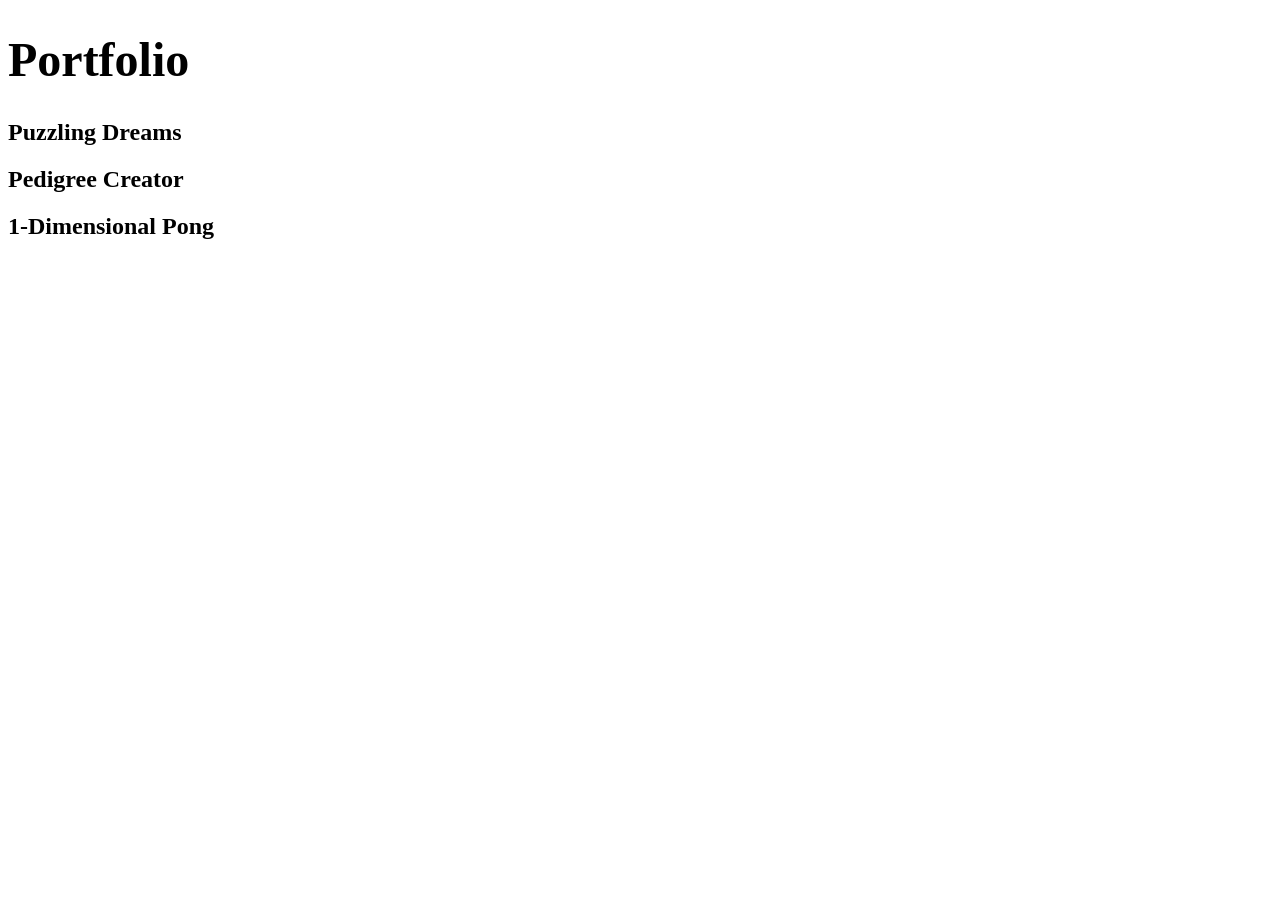
==== portfolio.html @ 7182032d "Added resume and portfolio" ====
<!doctype html>
<html lang="en">
	<head>
		<meta charset="utf-8">
        <title>Portfolio</title>
        <link rel="stylesheet" href="public/styles.css">
	</head>
    <body>
        <h1>Portfolio</h1>
        <h2>Puzzling Dreams</h2>
        <h2>Pedigree Creator</h2>
        <h2>1-Dimensional Pong</h2>
    </body>
</html>
---- public/styles.css ----
/*
Sources:
Typed Arithmetic [https://developer.mozilla.org/en-US/docs/Web/CSS/Guides/Values_and_units/Using_typed_arithmetic]
 */
:root {
    --index-size: 25px;;
}
h1 {
    font-size: 3em;
}

h3 {
    margin-left: var(--index-size);
}
h4 {
    font-style: italic;
    font-weight: lighter;
    margin-left: calc(var(--index-size)*2);
}

.bodyText{
    margin-left: calc(var(--index-size)*3);
}
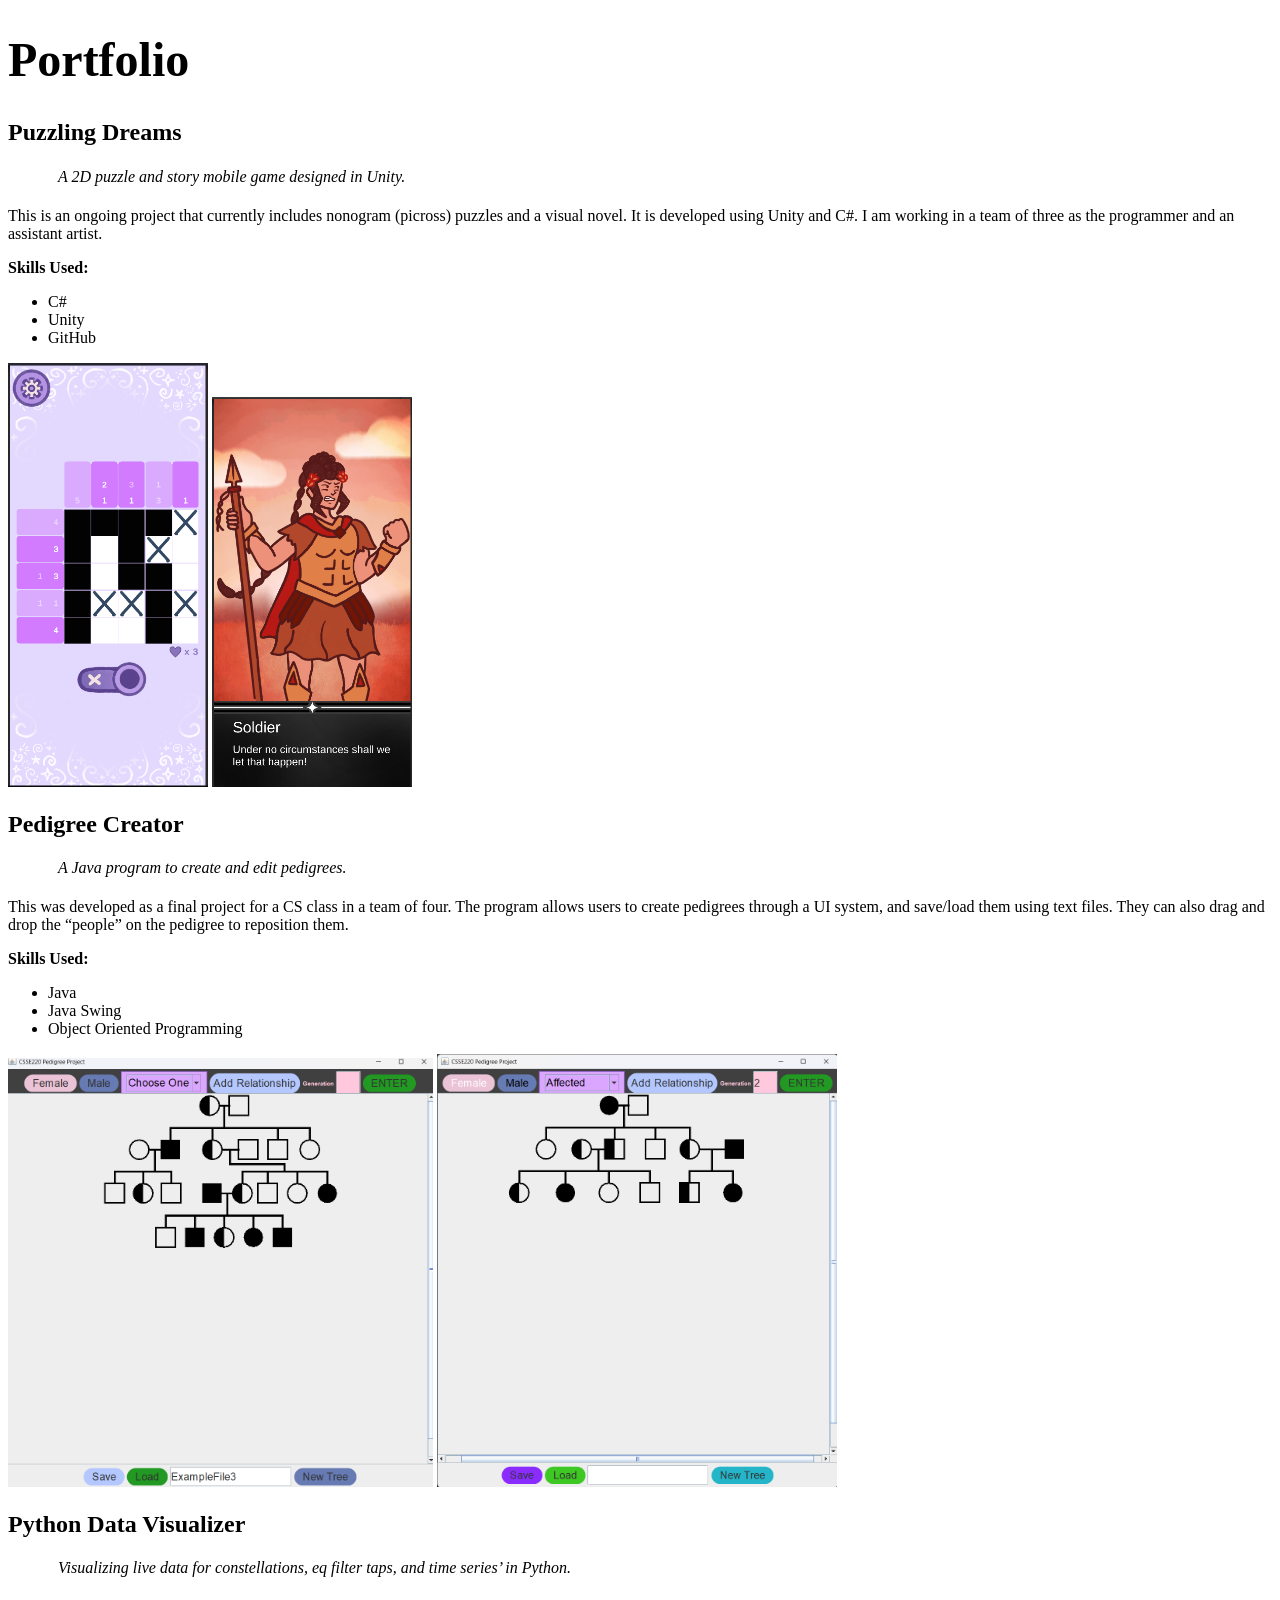
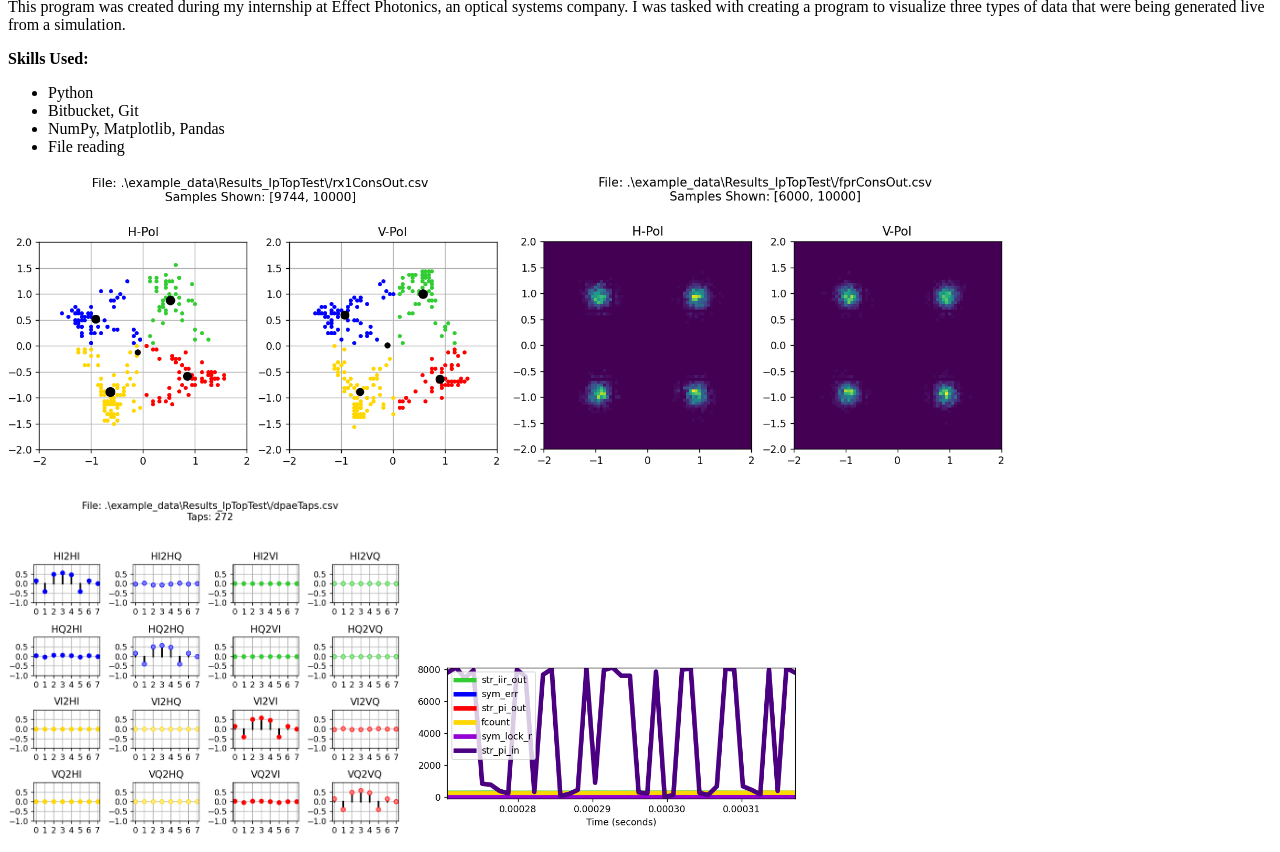
==== commit 99bec0d4: "Portfolio" ====
--- a/portfolio.html
+++ b/portfolio.html
@@ -1,3 +1,7 @@
+<!-- Citations:
+    Useful layout configurations: https://colorlib.com/wp/student-portfolios/
+    Use of tables to connect pictures with programs/skills used in projects
+  -->
 <!doctype html>
 <html lang="en">
 	<head>
@@ -8,7 +12,40 @@
     <body>
         <h1>Portfolio</h1>
         <h2>Puzzling Dreams</h2>
+            <h4>A 2D puzzle and story mobile game designed in Unity.</h4>
+            <p>This is an ongoing project that currently includes nonogram (picross) puzzles and a visual novel. It is developed using Unity and C#. I am working in a team of three as the programmer and an assistant artist.</p>
+            <p><strong>Skills Used:</strong></p>
+            <ul>
+                <li>C#</li>
+                <li>Unity</li>
+                <li>GitHub</li>
+            </ul>
+            <img src="images/Puzzle.png" alt="Nonogram puzzle on a phone screen" width="200px">
+            <img src="images/Novel.png" alt="Character speaking in a visual novel" width="200px">
         <h2>Pedigree Creator</h2>
-        <h2>1-Dimensional Pong</h2>
+            <h4>A Java program to create and edit pedigrees.</h4>
+            <p>This was developed as a final project for a CS class in a team of four. The program allows users to create pedigrees through a UI system, and save/load them using text files. They can also drag and drop the “people” on the pedigree to reposition them.</p>
+            <p><strong>Skills Used:</strong></p>
+            <ul>
+                <li>Java</li>
+                <li>Java Swing</li>
+                <li>Object Oriented Programming</li>
+            </ul>
+            <img src="images/Pedigree-Screenshot.png" alt="4-Generation pedigree loaded from file" width="425px">
+            <img src="images/Pedigree-Screenshot-2.png" alt="3-Generation pedigree custom generated" width="400px">
+        <h2>Python Data Visualizer</h2>
+            <h4>Visualizing live data for constellations, eq filter taps, and time series’ in Python.</h4>
+            <p>This program was created during my internship at Effect Photonics, an optical systems company. I was tasked with creating a program to visualize three types of data that were being generated live from a simulation.</p>
+            <p><strong>Skills Used:</strong></p>
+            <ul>
+                <li>Python</li>
+                <li>Bitbucket, Git</li>
+                <li>NumPy, Matplotlib, Pandas</li>
+                <li>File reading</li>
+            </ul>
+            <img src="images/Constellations.png" alt="Signal constellation diagrams" width="500px">
+            <img src="images/Heatmap.png" alt="Heatmap diagrams of signal constellations" width="500px">
+            <img src="images/Taps.png" alt="EQ filter taps charts" width="400px">
+            <img src="images/TimeSeries.png" alt="Time series plot" width="400px">
     </body>
 </html>
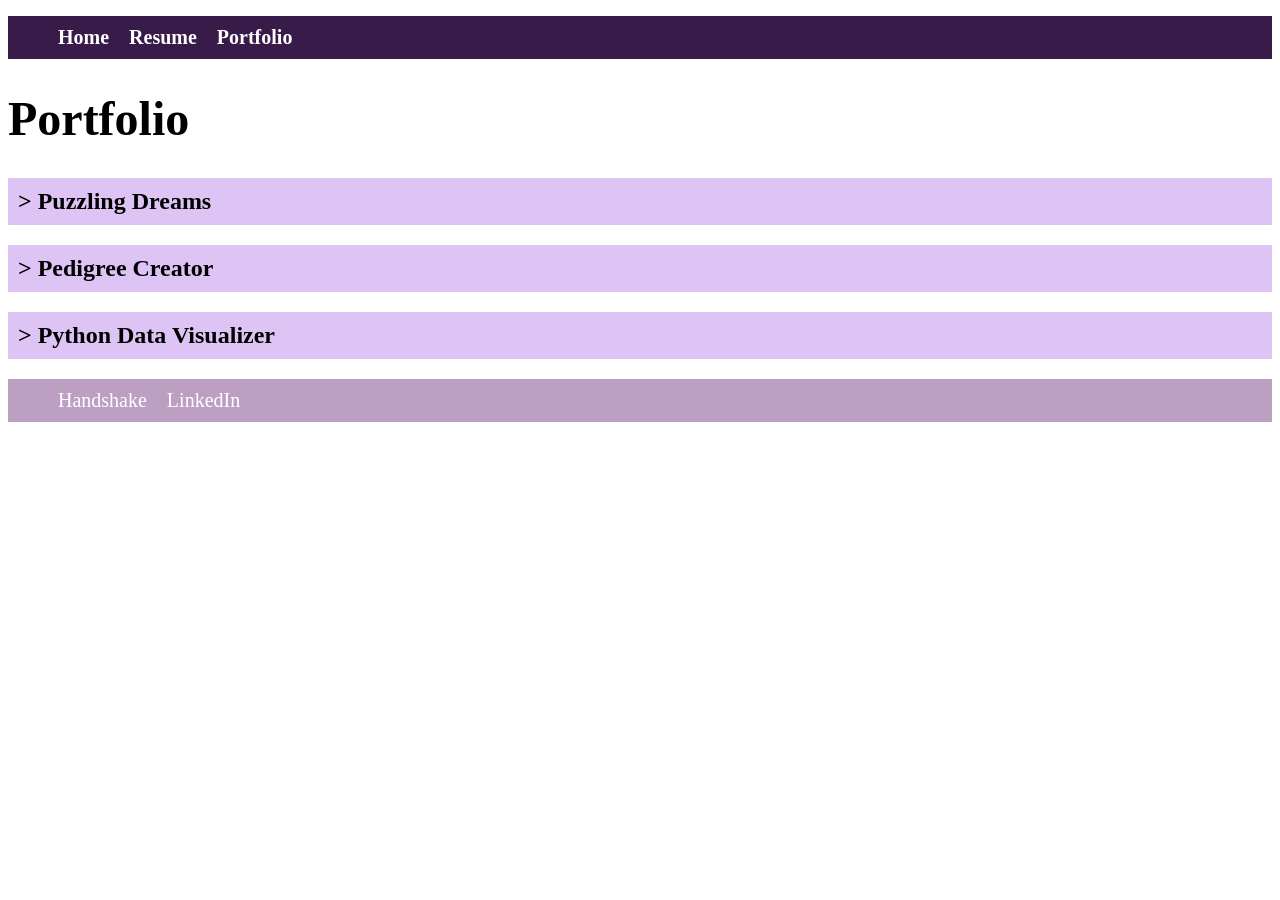
==== commit ee54e5e9: "Javascript" ====
--- a/portfolio.html
+++ b/portfolio.html
@@ -1,51 +1,64 @@
-<!-- Citations:
-    Useful layout configurations: https://colorlib.com/wp/student-portfolios/
-    Use of tables to connect pictures with programs/skills used in projects
-  -->
 <!doctype html>
 <html lang="en">
 	<head>
 		<meta charset="utf-8">
         <title>Portfolio</title>
         <link rel="stylesheet" href="public/styles.css">
+        <script src="portfolio.js" defer></script>
 	</head>
+    <div id="nav"><script>
+        fetch("nav.html").then(response => response.text()).then(html => {
+            document.getElementById("nav").innerHTML = html;
+        });
+    </script></div>
     <body>
         <h1>Portfolio</h1>
-        <h2>Puzzling Dreams</h2>
-            <h4>A 2D puzzle and story mobile game designed in Unity.</h4>
-            <p>This is an ongoing project that currently includes nonogram (picross) puzzles and a visual novel. It is developed using Unity and C#. I am working in a team of three as the programmer and an assistant artist.</p>
-            <p><strong>Skills Used:</strong></p>
-            <ul>
-                <li>C#</li>
-                <li>Unity</li>
-                <li>GitHub</li>
-            </ul>
-            <img src="images/Puzzle.png" alt="Nonogram puzzle on a phone screen" width="200px">
-            <img src="images/Novel.png" alt="Character speaking in a visual novel" width="200px">
-        <h2>Pedigree Creator</h2>
-            <h4>A Java program to create and edit pedigrees.</h4>
-            <p>This was developed as a final project for a CS class in a team of four. The program allows users to create pedigrees through a UI system, and save/load them using text files. They can also drag and drop the “people” on the pedigree to reposition them.</p>
-            <p><strong>Skills Used:</strong></p>
-            <ul>
-                <li>Java</li>
-                <li>Java Swing</li>
-                <li>Object Oriented Programming</li>
-            </ul>
-            <img src="images/Pedigree-Screenshot.png" alt="4-Generation pedigree loaded from file" width="425px">
-            <img src="images/Pedigree-Screenshot-2.png" alt="3-Generation pedigree custom generated" width="400px">
-        <h2>Python Data Visualizer</h2>
-            <h4>Visualizing live data for constellations, eq filter taps, and time series’ in Python.</h4>
-            <p>This program was created during my internship at Effect Photonics, an optical systems company. I was tasked with creating a program to visualize three types of data that were being generated live from a simulation.</p>
-            <p><strong>Skills Used:</strong></p>
-            <ul>
-                <li>Python</li>
-                <li>Bitbucket, Git</li>
-                <li>NumPy, Matplotlib, Pandas</li>
-                <li>File reading</li>
-            </ul>
-            <img src="images/Constellations.png" alt="Signal constellation diagrams" width="500px">
-            <img src="images/Heatmap.png" alt="Heatmap diagrams of signal constellations" width="500px">
-            <img src="images/Taps.png" alt="EQ filter taps charts" width="400px">
-            <img src="images/TimeSeries.png" alt="Time series plot" width="400px">
+        <h2 id="PuzzlingDreams">> Puzzling Dreams</h2>
+            <div class="dropdown" id="dropBoxPD">
+                <h4>A 2D puzzle and story mobile game designed in Unity.</h4>
+                <p>This is an ongoing project that currently includes nonogram (picross) puzzles and a visual novel. It is developed using Unity and C#. I am working in a team of three as the programmer and an assistant artist.</p>
+                <p><strong>Skills Used:</strong></p>
+                <ul>
+                    <li>C#</li>
+                    <li>Unity</li>
+                    <li>GitHub</li>
+                </ul>
+                <img src="images/Puzzle.png" alt="Nonogram puzzle on a phone screen" width="200px">
+                <img src="images/Novel.png" alt="Character speaking in a visual novel" width="200px">
+            </div>
+        <h2 id="PedigreeCreator">> Pedigree Creator</h2>
+            <div class="dropdown" id="dropBoxPC">
+                <h4>A Java program to create and edit pedigrees.</h4>
+                <p>This was developed as a final project for a CS class in a team of four. The program allows users to create pedigrees through a UI system, and save/load them using text files. They can also drag and drop the “people” on the pedigree to reposition them.</p>
+                <p><strong>Skills Used:</strong></p>
+                <ul>
+                    <li>Java</li>
+                    <li>Java Swing</li>
+                    <li>Object Oriented Programming</li>
+                </ul>
+                <img src="images/Pedigree-Screenshot.png" alt="4-Generation pedigree loaded from file" width="425px">
+                <img src="images/Pedigree-Screenshot-2.png" alt="3-Generation pedigree custom generated" width="400px">
+            </div>
+        <h2 id="PythonDataVisualizer">> Python Data Visualizer</h2>
+            <div class="dropdown" id="dropBoxPDV">
+                <h4>Visualizing live data for constellations, eq filter taps, and time series’ in Python.</h4>
+                <p>This program was created during my internship at Effect Photonics, an optical systems company. I was tasked with creating a program to visualize three types of data that were being generated live from a simulation.</p>
+                <p><strong>Skills Used:</strong></p>
+                <ul>
+                    <li>Python</li>
+                    <li>Bitbucket, Git</li>
+                    <li>NumPy, Matplotlib, Pandas</li>
+                    <li>File reading</li>
+                </ul>
+                <img src="images/Constellations.png" alt="Signal constellation diagrams" width="500px">
+                <img src="images/Heatmap.png" alt="Heatmap diagrams of signal constellations" width="500px">
+                <img src="images/Taps.png" alt="EQ filter taps charts" width="400px">
+                <img src="images/TimeSeries.png" alt="Time series plot" width="400px">
+            </div>
     </body>
+    <div id="footer"><script>
+        fetch("footer.html").then(response => response.text()).then(html => {
+            document.getElementById("footer").innerHTML = html;
+        });
+    </script></div>
 </html>
--- a/public/styles.css
+++ b/public/styles.css
@@ -1,12 +1,13 @@
-/*
-Sources:
-Typed Arithmetic [https://developer.mozilla.org/en-US/docs/Web/CSS/Guides/Values_and_units/Using_typed_arithmetic]
- */
 :root {
     --index-size: 25px;;
 }
 h1 {
     font-size: 3em;
+}
+
+h2 {
+    background-color: rgb(221, 196, 245);
+    padding: 10px;
 }
 
 h3 {
@@ -20,4 +21,41 @@
 
 .bodyText{
     margin-left: calc(var(--index-size)*3);
+}
+
+.navigation {
+    background-color: rgb(56, 27, 73);
+    list-style-type: none;
+    overflow: hidden;
+}
+
+.navigation a{
+    text-decoration: none;
+    color: white;
+    font-weight: bold;
+    font-size: 20px;
+    float: left;
+    padding: 10px;
+}
+
+.footer {
+    background-color: rgb(190, 159, 196);
+    list-style-type: none;
+    overflow: hidden;
+}
+
+.footer a {
+    text-decoration: none;
+    color: white;
+    font-size: 20px;
+    float: left;
+    padding: 10px;
+}
+
+.dropdown {
+    display:none;
+}
+
+.dropdownReveal {
+    display:block;
 }
